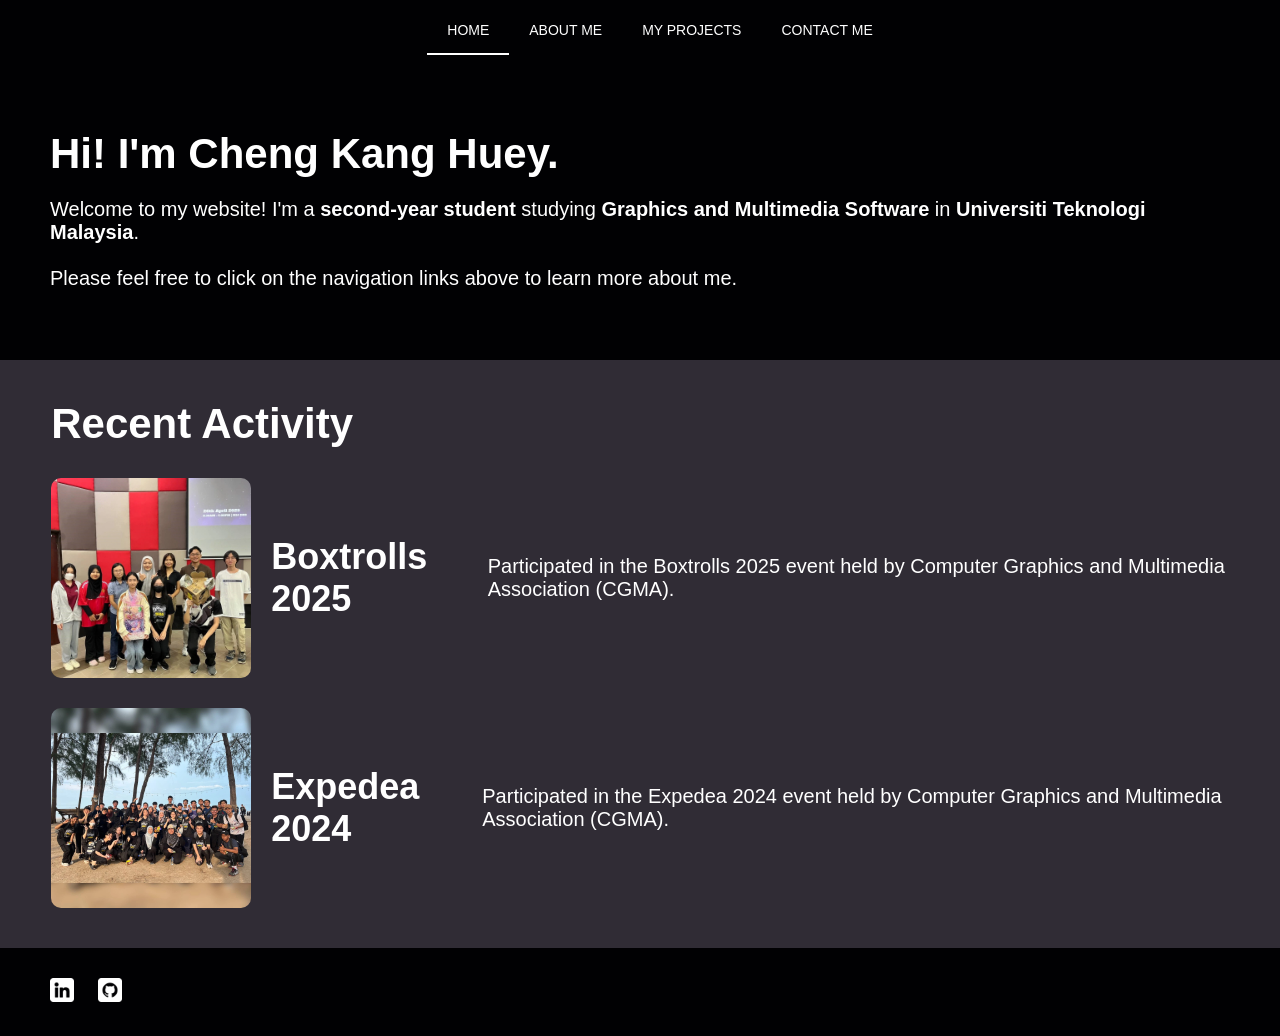
==== index.html @ 3c63ebb5 "Update index.html" ====
<!--Cheng Kang Huey A23CS0216 Section 10-->

<!DOCTYPE html>

<html lang="en">
    <head>
        <title>Welcome To My Website</title>
        <meta charset="UTF-8">
        <meta name="viewport" content="width=device-width, initial-scale=1.0">
        <meta name="description" content="Cheng Kang Huey's personal portfolio website.">
        <link rel="stylesheet" type="text/css" href="style.css">
    </head>

    <body>
        <nav class="menu-container">
            <ul class="menu-list">
                <li><a href="index.html" class="active">HOME</a></li>
                <li><a href="aboutme.html">ABOUT ME</a></li>
                <li><a href="projects.html">MY PROJECTS</a></li>
                <li><a href="contact.html">CONTACT ME</a></li>
            </ul>
        </nav>

        <main>
            <section class="banner">
                <article class="banner-text">
                    <h1>Hi! I'm Cheng Kang Huey.</h1>
                    <p>
                        Welcome to my website! I'm a <em>second-year student</em> studying <em>Graphics and Multimedia Software</em> in <em>Universiti Teknologi Malaysia</em>.
                        <br><br>
                        Please feel free to click on the navigation links above to learn more about me.
                    </p>
                </article>
            </section>

            <section class="recent">
                <h1>Recent Activity</h1>
                <article class="activity">
                    <img src="images/boxtrolls.webp" alt="Photo of Cheng Kang Huey at the Boxtrolls event">
                    <h2>Boxtrolls 2025</h2>
                    <p>Participated in the Boxtrolls 2025 event held by Computer Graphics and Multimedia Association (CGMA). </p>
                </article>

                <article class="activity">
                    <img src="images/expedea.webp" alt="Photo of Cheng Kang Huey at the Expedea event">
                    <h2>Expedea 2024</h2>
                    <p>Participated in the Expedea 2024 event held by Computer Graphics and Multimedia Association (CGMA). </p>
                </article>
            </section>
        </main>

        <footer class="footer">
            <nav>
                <a href="https://www.linkedin.com/in/kang-huey-cheng-070106317/"><img src="images/linkedin.webp" alt="Linkedin Logo"></a>
                <a href="https://github.com/kanghuey"><img src="images/github.webp" alt="Github Logo"></a>
            </nav>
        </footer>
    </body>
</html>
---- style.css ----
/* Cheng Kang Huey A23CS0216 Section 10 */

html, body {
    height: 100%;
    margin: 0;
    display: flex;
    flex-direction: column;
}

body {
    background-color: #010103;
    background-image: url("images/photo-output.jpeg");
    background-repeat: no-repeat;
    background-size: cover;
    font-family: 'Gill Sans', 'Gill Sans MT', Calibri, 'Trebuchet MS', sans-serif;
    flex: 1;
}

main {
    flex: 1;
}

h1 {
    margin: 0;
    font-size: 42px;
}

h2 {
    margin: 0;
    font-size: 36px;
}

p {
    margin: 0;
    font-size: 20px;
}

.menu-container {
    display: flex;
    background-color: #010103;
    justify-content: center;
    align-items: center;
    height: 60px;
}

.menu-list {
    display: flex;
    list-style-type: none;
}

.menu-list a {
    display: block;
    padding: 20px;
    color: #FFFFFF;
    text-decoration: none;
    font-size: 14px;
}

.menu-list a.active {
    border-bottom: 2px solid #FFFFFF;
    padding-bottom: 15px;
}

.menu-list a:hover {
    color: #ececec;
    background-color: #14142b;
}

.banner {
    display: flex;
    padding: 50px;
    margin: 20px 0;
    align-items: center;
    color: #FFFFFF;
}

.banner-text {
    display: flex;
    flex-direction: column;
    gap: 20px;
}

.banner em {
    font-style: normal;
    font-weight: bold;
}

.recent {
    display: flex;
    flex-direction: column;
    gap: 30px;
    padding: 40px 4%;
    color: #FFFFFF;
    background-color: rgba(234, 216, 255, 0.2);
}

.activity {
    display: flex;
    align-items: center;
    justify-content: center;
    gap: 20px;
}

.activity img {
    width: 200px;
    height: 200px;
    object-fit: cover;
    border-radius: 10px;
    flex-shrink: 0;
}

.about {
    display: grid;
    grid-template-columns: 1fr 2fr;
    grid-template-rows: 2fr 1fr;
    padding: 5%;
    gap: 20px;
}

.about-image {
    grid-column: 1 / 2;
    grid-row: 1 / 2;
    align-self: center;
}

.about-image img {
    width: 100%;
    height: auto;
    border-radius: 10px;
}

.about-info1 {
    grid-column: 2 / 3;
    grid-row: 1 / 2;
    color: #FFFFFF;
    align-self: center;
}

.about-info2 {
    grid-column: 2 / 3;
    grid-row: 2 / 3;
    color: #FFFFFF;
    align-self: center;
}

.list {
    list-style-type: square;
}

.footer {
    display: flex;
    padding: 20px;
    background-color: #010103;
    align-items: center;
    margin-left: 20px;
}

.footer img {
    width: 24px;
    height: 24px;
    padding: 10px;
}

@media (max-width: 768px) {
    .menu-container {
        flex-direction: column;
        height: auto;
    }

    .menu-list {
        flex-direction: column;
        width: 100%;
        padding: 0;
        margin: 0;
    }

    .menu-list li {
        width: 100%;
        text-align: center;
    }

    .menu-list a {
        padding: 15px;
        width: 100%;
    }

    .banner {
        height: auto;
    }

    .banner-content {
        flex-direction: column;
        align-items: center;
        text-align: center;
    }

    .banner h1,
    .banner p {
        text-align: center;
    }

    .recent h1{
        align-self: center;
    }

    .activity {
        flex-direction: column;
        align-items: center;
        text-align: center;
    }
    
    .activity img {
        width: 150px;
        height: 150px;
    }    

    .about {
        grid-template-columns: 1fr;
        grid-template-rows: 2fr 2fr 0.5fr;
    }

    .about-image {
        grid-column: 1 / -1;
        grid-row: 1 / 2;
    }

    .about-info1 {
        grid-column: 1 / -1;
        grid-row: 2 / 3;
    }

    .about-info2 {
        grid-column: 1 / -1;
        grid-row: 3 / 4;
    }
}
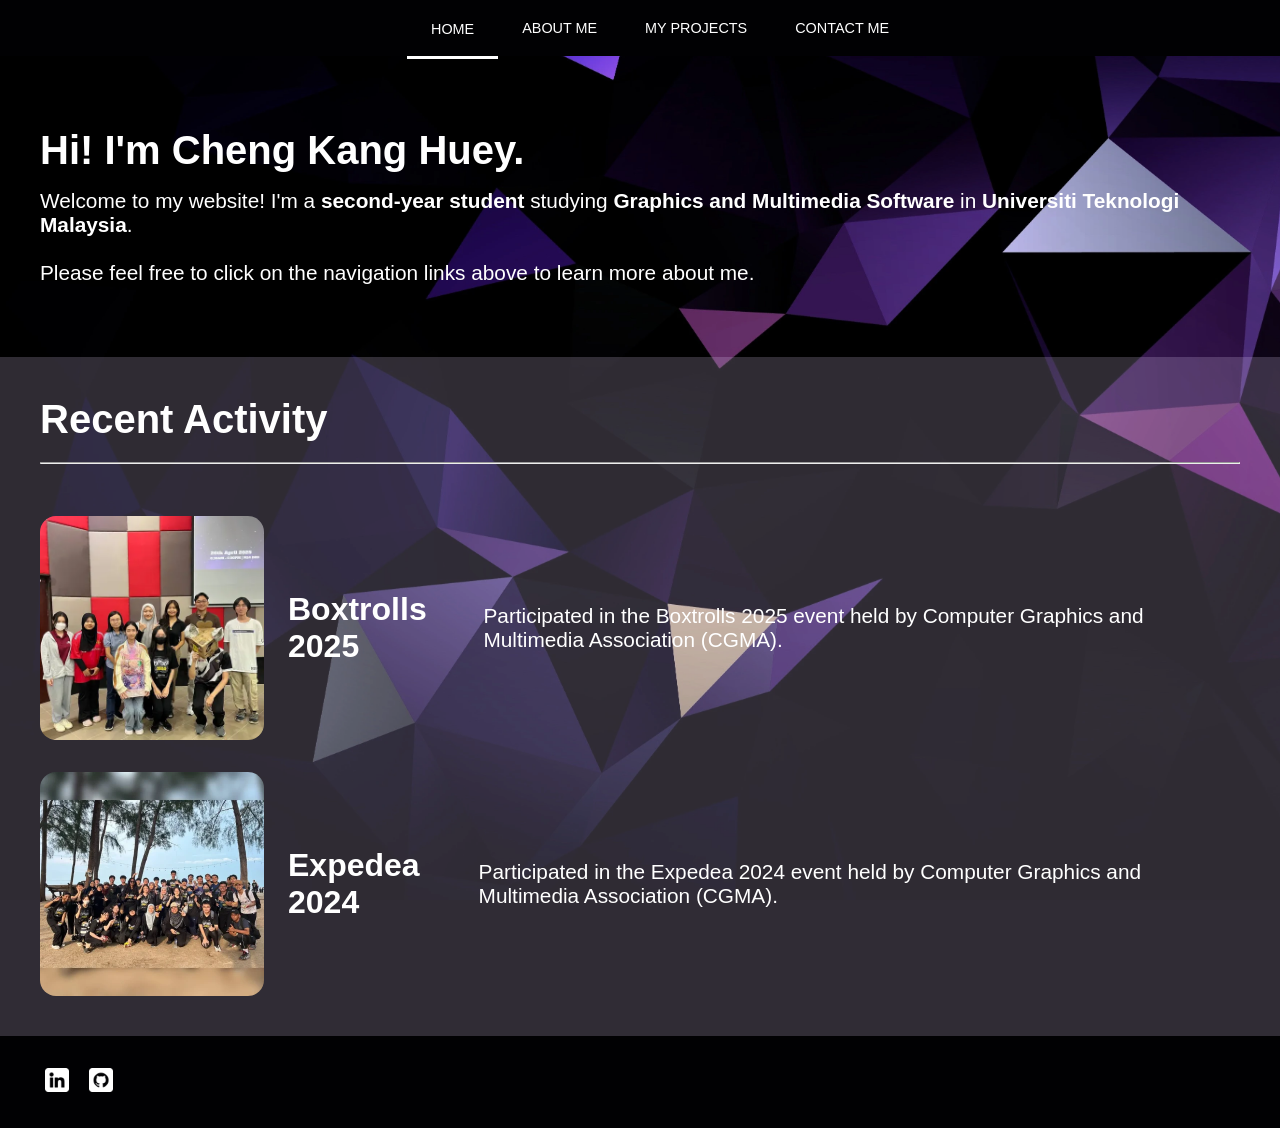
==== commit 29dd0529: "Update index.html" ====
--- a/index.html
+++ b/index.html
@@ -34,7 +34,7 @@
             </section>
 
             <section class="recent">
-                <h1>Recent Activity</h1>
+                <h1>Recent Activity<hr></h1>
                 <article class="activity">
                     <img src="images/boxtrolls.webp" alt="Photo of Cheng Kang Huey at the Boxtrolls event">
                     <h2>Boxtrolls 2025</h2>
--- a/style.css
+++ b/style.css
@@ -1,4 +1,8 @@
 /* Cheng Kang Huey A23CS0216 Section 10 */
+
+* {
+    box-sizing: border-box;
+}
 
 html, body {
     height: 100%;
@@ -9,7 +13,7 @@
 
 body {
     background-color: #010103;
-    background-image: url("images/photo-output.jpeg");
+    background-image: url("images/photo-output.webp");
     background-repeat: no-repeat;
     background-size: cover;
     font-family: 'Gill Sans', 'Gill Sans MT', Calibri, 'Trebuchet MS', sans-serif;
@@ -22,17 +26,17 @@
 
 h1 {
     margin: 0;
-    font-size: 42px;
+    font-size: 2.5rem;
 }
 
 h2 {
     margin: 0;
-    font-size: 36px;
+    font-size: 2rem;
 }
 
 p {
     margin: 0;
-    font-size: 20px;
+    font-size: 1.3rem;
 }
 
 .menu-container {
@@ -40,25 +44,27 @@
     background-color: #010103;
     justify-content: center;
     align-items: center;
-    height: 60px;
+    height: 3.5rem;
 }
 
 .menu-list {
     display: flex;
     list-style-type: none;
+    align-items: center;
+    justify-content: center;
 }
 
 .menu-list a {
     display: block;
-    padding: 20px;
+    padding: 1.5rem;
     color: #FFFFFF;
     text-decoration: none;
-    font-size: 14px;
+    font-size: 0.9rem;
 }
 
 .menu-list a.active {
-    border-bottom: 2px solid #FFFFFF;
-    padding-bottom: 15px;
+    border-bottom: 0.2rem solid #FFFFFF;
+    padding-bottom: 1.2rem;
 }
 
 .menu-list a:hover {
@@ -68,8 +74,8 @@
 
 .banner {
     display: flex;
-    padding: 50px;
-    margin: 20px 0;
+    padding: 2.5rem;
+    margin: 2rem 0;
     align-items: center;
     color: #FFFFFF;
 }
@@ -77,7 +83,7 @@
 .banner-text {
     display: flex;
     flex-direction: column;
-    gap: 20px;
+    gap: 1rem;
 }
 
 .banner em {
@@ -88,8 +94,8 @@
 .recent {
     display: flex;
     flex-direction: column;
-    gap: 30px;
-    padding: 40px 4%;
+    gap: 2rem;
+    padding: 2.5rem;
     color: #FFFFFF;
     background-color: rgba(234, 216, 255, 0.2);
 }
@@ -98,23 +104,24 @@
     display: flex;
     align-items: center;
     justify-content: center;
-    gap: 20px;
+    gap: 1.5rem;
 }
 
 .activity img {
-    width: 200px;
-    height: 200px;
+    width: 14rem;
+    height: 14rem;
     object-fit: cover;
-    border-radius: 10px;
+    border-radius: 1rem;
     flex-shrink: 0;
 }
 
 .about {
     display: grid;
     grid-template-columns: 1fr 2fr;
-    grid-template-rows: 2fr 1fr;
-    padding: 5%;
-    gap: 20px;
+    grid-template-rows: auto auto auto;
+    gap: 2rem;
+    padding: 2.5rem;
+    color: #FFFFFF;
 }
 
 .about-image {
@@ -124,47 +131,56 @@
 }
 
 .about-image img {
+    aspect-ratio: 0.84 / 1;
     width: 100%;
     height: auto;
-    border-radius: 10px;
+    border-radius: 0.8rem;
 }
 
 .about-info1 {
     grid-column: 2 / 3;
     grid-row: 1 / 2;
-    color: #FFFFFF;
-    align-self: center;
+    align-self: center;
+    text-align: justify;
 }
 
 .about-info2 {
     grid-column: 2 / 3;
     grid-row: 2 / 3;
-    color: #FFFFFF;
+    align-self: center;
+}
+
+.about-info3 {
+    grid-column: 2 / 3;
+    grid-row: 3 / 4;
     align-self: center;
 }
 
 .list {
     list-style-type: square;
+    line-height: 1.5;
 }
 
 .footer {
     display: flex;
-    padding: 20px;
+    padding: 1.5rem;
     background-color: #010103;
     align-items: center;
-    margin-left: 20px;
+    margin-left: 0.8rem;
 }
 
 .footer img {
-    width: 24px;
-    height: 24px;
-    padding: 10px;
+    width: 2.5rem;
+    height: 2.5rem;
+    padding: 0.5rem;
 }
 
 @media (max-width: 768px) {
     .menu-container {
         flex-direction: column;
         height: auto;
+        margin: 0;
+        padding: 0;
     }
 
     .menu-list {
@@ -172,6 +188,7 @@
         width: 100%;
         padding: 0;
         margin: 0;
+        justify-content: center;
     }
 
     .menu-list li {
@@ -180,8 +197,9 @@
     }
 
     .menu-list a {
-        padding: 15px;
+        padding: 1rem;
         width: 100%;
+        text-align: center;
     }
 
     .banner {
@@ -210,13 +228,13 @@
     }
     
     .activity img {
-        width: 150px;
-        height: 150px;
+        width: 14rem;
+        height: 14rem;
     }    
 
     .about {
         grid-template-columns: 1fr;
-        grid-template-rows: 2fr 2fr 0.5fr;
+        grid-template-rows: auto auto auto auto;
     }
 
     .about-image {
@@ -233,4 +251,16 @@
         grid-column: 1 / -1;
         grid-row: 3 / 4;
     }
-}
+
+    .about-info3 {
+        grid-column: 1 / -1;
+        grid-row: 4 / 5;
+    }
+
+    .footer {
+        display: flex;
+        justify-content: center;
+        padding: 1rem;
+        margin: 0;
+    }
+}
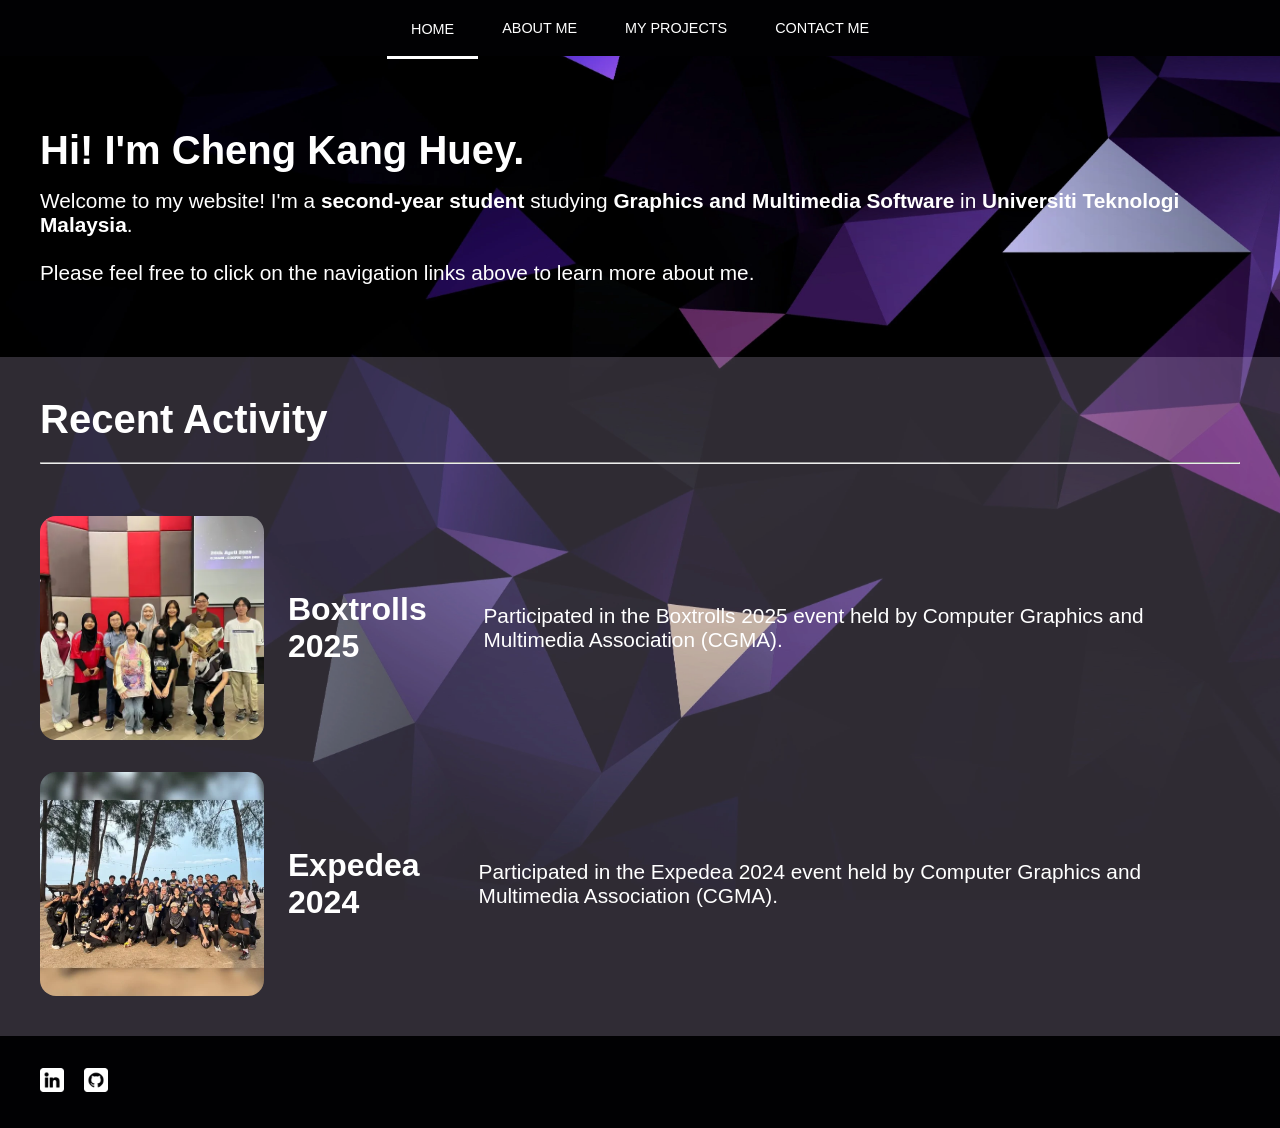
==== commit c5b50791: "Update index.html" ====
--- a/index.html
+++ b/index.html
@@ -9,6 +9,7 @@
         <meta name="viewport" content="width=device-width, initial-scale=1.0">
         <meta name="description" content="Cheng Kang Huey's personal portfolio website.">
         <link rel="stylesheet" type="text/css" href="style.css">
+        <script src="scrolltop.js"></script>
     </head>
 
     <body>
@@ -26,7 +27,7 @@
                 <article class="banner-text">
                     <h1>Hi! I'm Cheng Kang Huey.</h1>
                     <p>
-                        Welcome to my website! I'm a <em>second-year student</em> studying <em>Graphics and Multimedia Software</em> in <em>Universiti Teknologi Malaysia</em>.
+                        Welcome to my website! I'm a <strong>second-year student</strong> studying <strong>Graphics and Multimedia Software</strong> in <strong>Universiti Teknologi Malaysia</strong>.
                         <br><br>
                         Please feel free to click on the navigation links above to learn more about me.
                     </p>
@@ -47,6 +48,7 @@
                     <p>Participated in the Expedea 2024 event held by Computer Graphics and Multimedia Association (CGMA). </p>
                 </article>
             </section>
+            <button id="topBtn" title="Scroll up"><img src="images/up.webp" alt="Image of an up arrow"></button>          
         </main>
 
         <footer class="footer">
--- a/style.css
+++ b/style.css
@@ -29,6 +29,10 @@
     font-size: 2.5rem;
 }
 
+section h1 {
+    font-size: 2.5rem;
+}
+
 h2 {
     margin: 0;
     font-size: 2rem;
@@ -39,27 +43,52 @@
     font-size: 1.3rem;
 }
 
+a {
+    color: aqua;
+}
+
+a:hover {
+    color: rgb(0, 184, 184);
+}
+
+a:active {
+    color: rgb(0, 88, 88);
+}
+
 .menu-container {
     display: flex;
+    flex-direction: column;
     background-color: #010103;
     justify-content: center;
     align-items: center;
-    height: 3.5rem;
+    height: auto;
+    padding: 0;
 }
 
 .menu-list {
     display: flex;
+    flex-direction: column;
     list-style-type: none;
     align-items: center;
     justify-content: center;
+    width: 100%;
+    padding: 0;
+    margin: 0;
+}
+
+.menu-list li {
+    width: 100%;
+    text-align: center;
 }
 
 .menu-list a {
     display: block;
-    padding: 1.5rem;
+    padding: 1rem;
     color: #FFFFFF;
     text-decoration: none;
     font-size: 0.9rem;
+    width: 100%;
+    text-align: center;
 }
 
 .menu-list a.active {
@@ -77,6 +106,7 @@
     padding: 2.5rem;
     margin: 2rem 0;
     align-items: center;
+    text-align: center;
     color: #FFFFFF;
 }
 
@@ -84,11 +114,6 @@
     display: flex;
     flex-direction: column;
     gap: 1rem;
-}
-
-.banner em {
-    font-style: normal;
-    font-weight: bold;
 }
 
 .recent {
@@ -105,6 +130,8 @@
     align-items: center;
     justify-content: center;
     gap: 1.5rem;
+    flex-direction: column;
+    text-align: center;
 }
 
 .activity img {
@@ -115,44 +142,44 @@
     flex-shrink: 0;
 }
 
-.about {
+#about {
     display: grid;
-    grid-template-columns: 1fr 2fr;
-    grid-template-rows: auto auto auto;
+    grid-template-columns: 1fr;
+    grid-template-rows: auto auto auto auto;
     gap: 2rem;
     padding: 2.5rem;
     color: #FFFFFF;
 }
 
-.about-image {
-    grid-column: 1 / 2;
+#about-image {
+    grid-column: 1 / -1;
     grid-row: 1 / 2;
     align-self: center;
 }
 
-.about-image img {
+#about-image img {
     aspect-ratio: 0.84 / 1;
     width: 100%;
     height: auto;
     border-radius: 0.8rem;
 }
 
-.about-info1 {
-    grid-column: 2 / 3;
-    grid-row: 1 / 2;
+#about-info1 {
+    grid-column: 1 / -1;
+    grid-row: 2 / 3;
     align-self: center;
     text-align: justify;
 }
 
-.about-info2 {
-    grid-column: 2 / 3;
-    grid-row: 2 / 3;
+#about-info2 {
+    grid-column: 1 / -1;
+    grid-row: 3 / 4;
     align-self: center;
 }
 
-.about-info3 {
-    grid-column: 2 / 3;
-    grid-row: 3 / 4;
+#about-info3 {
+    grid-column: 1 / -1;
+    grid-row: 4 / 5;
     align-self: center;
 }
 
@@ -161,106 +188,211 @@
     line-height: 1.5;
 }
 
+.project-container {
+    display: flex;
+    flex-wrap: wrap;
+    flex-direction: row;
+    justify-content: center;
+    align-items: stretch;
+}
+
+.project-items {
+    display: flex;
+    flex-direction: column;
+    align-items: center;
+    color: #FFFFFF;
+    background-color: rgba(234, 216, 255, 0.2);
+    margin: 1rem;
+    padding: 1.5rem;
+    border-radius: 0.5rem;
+    max-width: 25rem;
+    word-wrap: break-word;
+    text-align: justify;
+}
+
+.project-items h2 {
+    text-align: center;
+}
+
+.project-items img {
+    margin: 10%;
+    width: 100%;
+    height: auto;
+}
+
+#contact-table {
+    display: grid;
+    color:#FFFFFF;
+    grid-template-rows: 1fr 1fr 1fr;
+    grid-template-columns: 1fr 3fr;
+    gap: 1rem;
+}
+
+#contact-table,
+#contact-info-header1,
+#contact-info1,
+#contact-info-header2,
+#contact-info2,
+#contact-info-header3,
+#contact-info3 {
+    padding: 1.3rem;
+    align-items: center;
+    justify-content: center;
+}
+
+#contact-info-header1 {
+    grid-column: 1 / 2;
+    grid-row: 1 / 2;
+}
+
+#contact-info1 {
+    grid-column: 2 / 3;
+    grid-row: 1 / 2;
+}
+
+#contact-info-header2 {
+    grid-column: 1 / 2;
+    grid-row: 2 / 3;
+}
+
+#contact-info2 {
+    grid-column: 2 / 3;
+    grid-row: 2 / 3;
+}
+
+#contact-info-header3 {
+    grid-column: 1 / 2;
+    grid-row: 3 / 4;
+}
+
+#contact-info3 {
+    grid-column: 2 / 3;
+    grid-row: 3 / 4;
+}
+
+#contact-info3 img{
+    width: 2.8rem;
+    height: 2.8rem;
+    margin-right: 1rem;
+    transition: transform 0.3s ease;
+}
+
+#contact-info3 img:hover{
+    transform: scale(1.1);
+    cursor: pointer;
+}
+
+button {
+    display: none;
+    justify-content: center;
+    align-items: center;
+    position: fixed; 
+    border: none;
+    color: #FFFFFF;
+    background-color: transparent;
+    bottom: 2rem; 
+    right: 2rem;
+    width: 3rem;
+    height: 3rem;
+    border-radius: 50%;
+    padding: 0;
+    transition: transform 0.3s ease;
+}
+
+button:hover {
+    transform: scale(1.1);
+    cursor: pointer;
+}
+
+button img {
+    width: 100%;
+    height: 100%;
+    object-fit: contain;
+    border-radius: 50%;
+}
+
 .footer {
     display: flex;
+    justify-content: center;
     padding: 1.5rem;
     background-color: #010103;
-    align-items: center;
-    margin-left: 0.8rem;
+    margin: 0;
 }
 
 .footer img {
     width: 2.5rem;
     height: 2.5rem;
     padding: 0.5rem;
-}
-
-@media (max-width: 768px) {
+    transition: transform 0.3s ease;
+}
+
+.footer img:hover {
+    transform: scale(1.1);
+    cursor: pointer;
+}
+
+.footer p {
+    color: #FFFFFF;
+    display: none;
+}
+
+@media (min-width: 769px) {
     .menu-container {
-        flex-direction: column;
-        height: auto;
-        margin: 0;
-        padding: 0;
+        flex-direction: row;
+        height: 3.5rem;
     }
 
     .menu-list {
-        flex-direction: column;
-        width: 100%;
-        padding: 0;
-        margin: 0;
-        justify-content: center;
+        flex-direction: row;
+        width: auto;
     }
 
     .menu-list li {
-        width: 100%;
+        width: auto;
         text-align: center;
     }
 
     .menu-list a {
-        padding: 1rem;
-        width: 100%;
-        text-align: center;
-    }
-
+        padding: 1.5rem;
+        width: auto;
+    }
+    
     .banner {
-        height: auto;
-    }
-
-    .banner-content {
-        flex-direction: column;
-        align-items: center;
-        text-align: center;
-    }
-
-    .banner h1,
-    .banner p {
-        text-align: center;
-    }
-
-    .recent h1{
-        align-self: center;
+        text-align: start;
     }
 
     .activity {
-        flex-direction: column;
-        align-items: center;
-        text-align: center;
-    }
-    
-    .activity img {
-        width: 14rem;
-        height: 14rem;
-    }    
-
-    .about {
-        grid-template-columns: 1fr;
-        grid-template-rows: auto auto auto auto;
-    }
-
-    .about-image {
-        grid-column: 1 / -1;
+        flex-direction: row;
+        text-align: left;
+    }
+
+    #about {
+        grid-template-columns: 1fr 2fr;
+        grid-template-rows: auto auto auto;
+    }
+
+    #about-image {
+        grid-column: 1 / 2;
         grid-row: 1 / 2;
     }
 
-    .about-info1 {
-        grid-column: 1 / -1;
+    #about-info1 {
+        grid-column: 2 / 3;
+        grid-row: 1 / 2;
+    }
+
+    #about-info2 {
+        grid-column: 2 / 3;
         grid-row: 2 / 3;
     }
 
-    .about-info2 {
-        grid-column: 1 / -1;
+    #about-info3 {
+        grid-column: 2 / 3;
         grid-row: 3 / 4;
     }
 
-    .about-info3 {
-        grid-column: 1 / -1;
-        grid-row: 4 / 5;
-    }
-
     .footer {
-        display: flex;
-        justify-content: center;
-        padding: 1rem;
-        margin: 0;
-    }
-}
+        justify-content: flex-start;
+        padding-left: 2rem;
+    }
+}
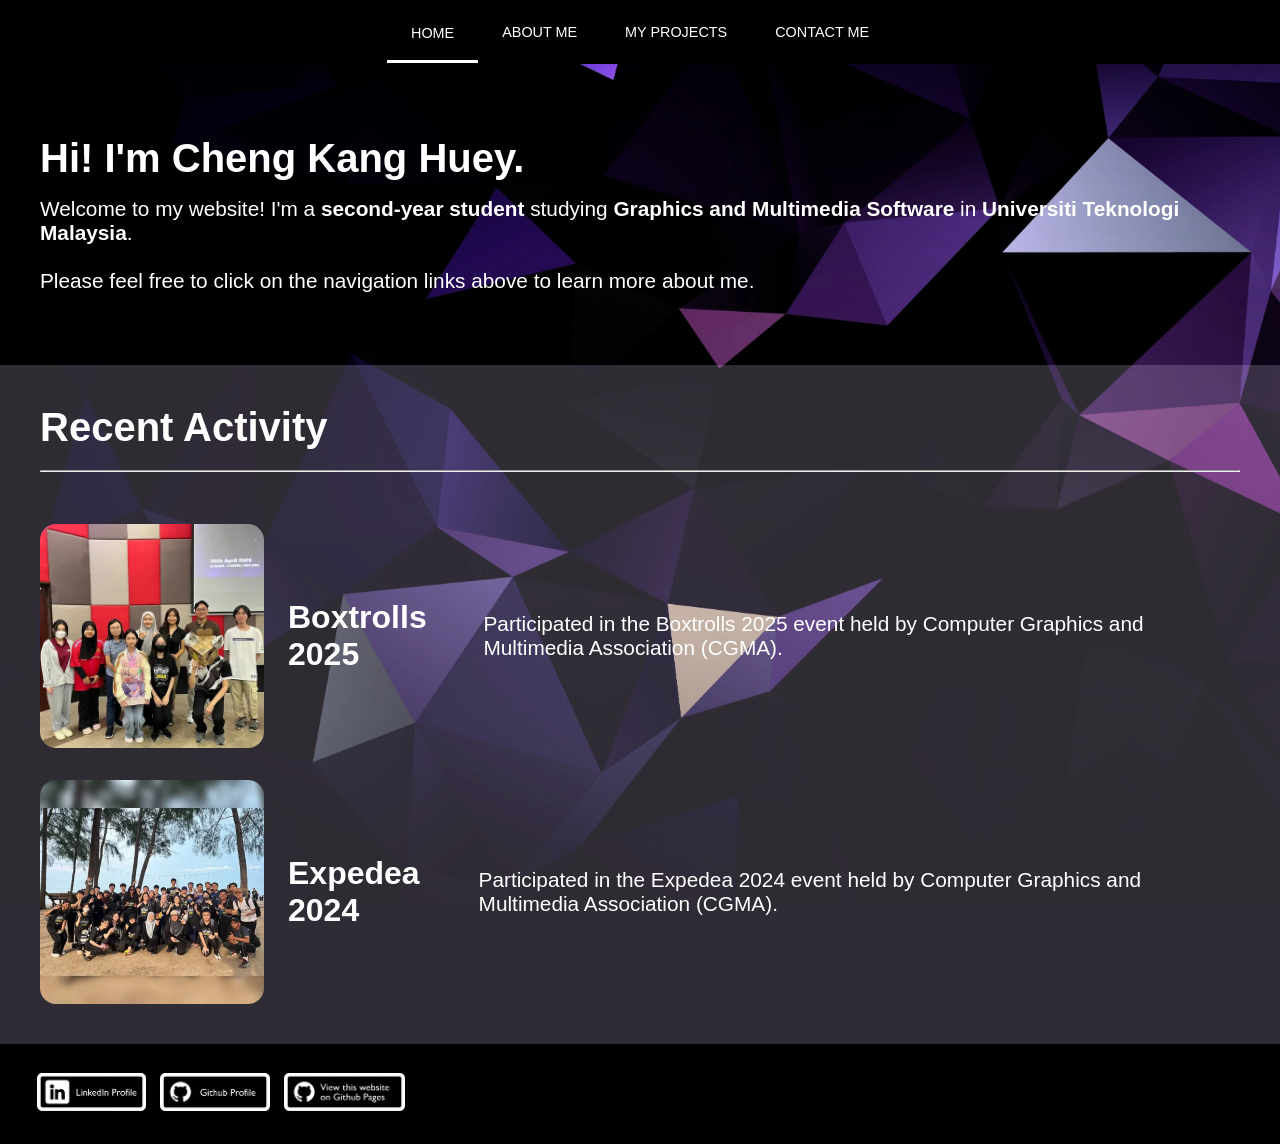
==== commit fcbdc94f: "Update index.html" ====
--- a/index.html
+++ b/index.html
@@ -4,12 +4,11 @@
 
 <html lang="en">
     <head>
-        <title>Welcome To My Website</title>
+        <title>Home | Cheng Kang Huey</title>
         <meta charset="UTF-8">
         <meta name="viewport" content="width=device-width, initial-scale=1.0">
         <meta name="description" content="Cheng Kang Huey's personal portfolio website.">
         <link rel="stylesheet" type="text/css" href="style.css">
-        <script src="scrolltop.js"></script>
     </head>
 
     <body>
@@ -53,9 +52,12 @@
 
         <footer class="footer">
             <nav>
-                <a href="https://www.linkedin.com/in/kang-huey-cheng-070106317/"><img src="images/linkedin.webp" alt="Linkedin Logo"></a>
-                <a href="https://github.com/kanghuey"><img src="images/github.webp" alt="Github Logo"></a>
+                <a href="https://www.linkedin.com/in/kang-huey-cheng-070106317/" target="_blank"><img src="images/linkedin.webp" alt="Linkedin Logo"></a>
+                <a href="https://github.com/kanghuey" target="_blank"><img src="images/github.webp" alt="Github Logo"></a>
+                <a href="https://kanghuey.github.io" target="_blank"><img src="images/pages.webp" alt="Github Pages"></a>
             </nav>
         </footer>
+
+        <script src="scrolltop.js"></script>
     </body>
 </html>
--- a/style.css
+++ b/style.css
@@ -222,47 +222,10 @@
 
 #contact-table {
     display: grid;
-    color:#FFFFFF;
-    grid-template-rows: 1fr 1fr 1fr;
-    grid-template-columns: 1fr 3fr;
-    gap: 1rem;
-}
-
-#contact-table,
-#contact-info-header1,
-#contact-info1,
-#contact-info-header2,
-#contact-info2,
-#contact-info-header3,
-#contact-info3 {
-    padding: 1.3rem;
-    align-items: center;
-    justify-content: center;
-}
-
-#contact-info-header1 {
-    grid-column: 1 / 2;
-    grid-row: 1 / 2;
-}
-
-#contact-info1 {
-    grid-column: 2 / 3;
-    grid-row: 1 / 2;
-}
-
-#contact-info-header2 {
-    grid-column: 1 / 2;
-    grid-row: 2 / 3;
-}
-
-#contact-info2 {
-    grid-column: 2 / 3;
-    grid-row: 2 / 3;
-}
-
-#contact-info-header3 {
-    grid-column: 1 / 2;
-    grid-row: 3 / 4;
+    grid-template-columns: 1fr;
+    gap: 2rem;
+    padding: 2.5rem;
+    color: #FFFFFF;
 }
 
 #contact-info3 {
@@ -278,7 +241,7 @@
 }
 
 #contact-info3 img:hover{
-    transform: scale(1.1);
+    transform: scale(1.2);
     cursor: pointer;
 }
 
@@ -320,9 +283,9 @@
 }
 
 .footer img {
-    width: 2.5rem;
-    height: 2.5rem;
-    padding: 0.5rem;
+    width: auto;
+    height: 3rem;
+    padding: 0.3rem;
     transition: transform 0.3s ease;
 }
 
@@ -331,15 +294,11 @@
     cursor: pointer;
 }
 
-.footer p {
-    color: #FFFFFF;
-    display: none;
-}
 
 @media (min-width: 769px) {
     .menu-container {
         flex-direction: row;
-        height: 3.5rem;
+        height: 4rem;
     }
 
     .menu-list {
@@ -391,8 +350,29 @@
         grid-row: 3 / 4;
     }
 
+    #contact-table {
+        grid-template-columns: 1fr 3fr;
+    }
+
+    #contact-info-header1,
+    #contact-info-header2,
+    #contact-info-header3 {
+        grid-column: 1;
+    }
+
+    #contact-info1,
+    #contact-info2,
+    #contact-info3 {
+        grid-column: 2;
+    }
+
+    #contact-info3 {
+        justify-content: flex-start;
+    }
+
     .footer {
         justify-content: flex-start;
         padding-left: 2rem;
     }
-}
+
+}
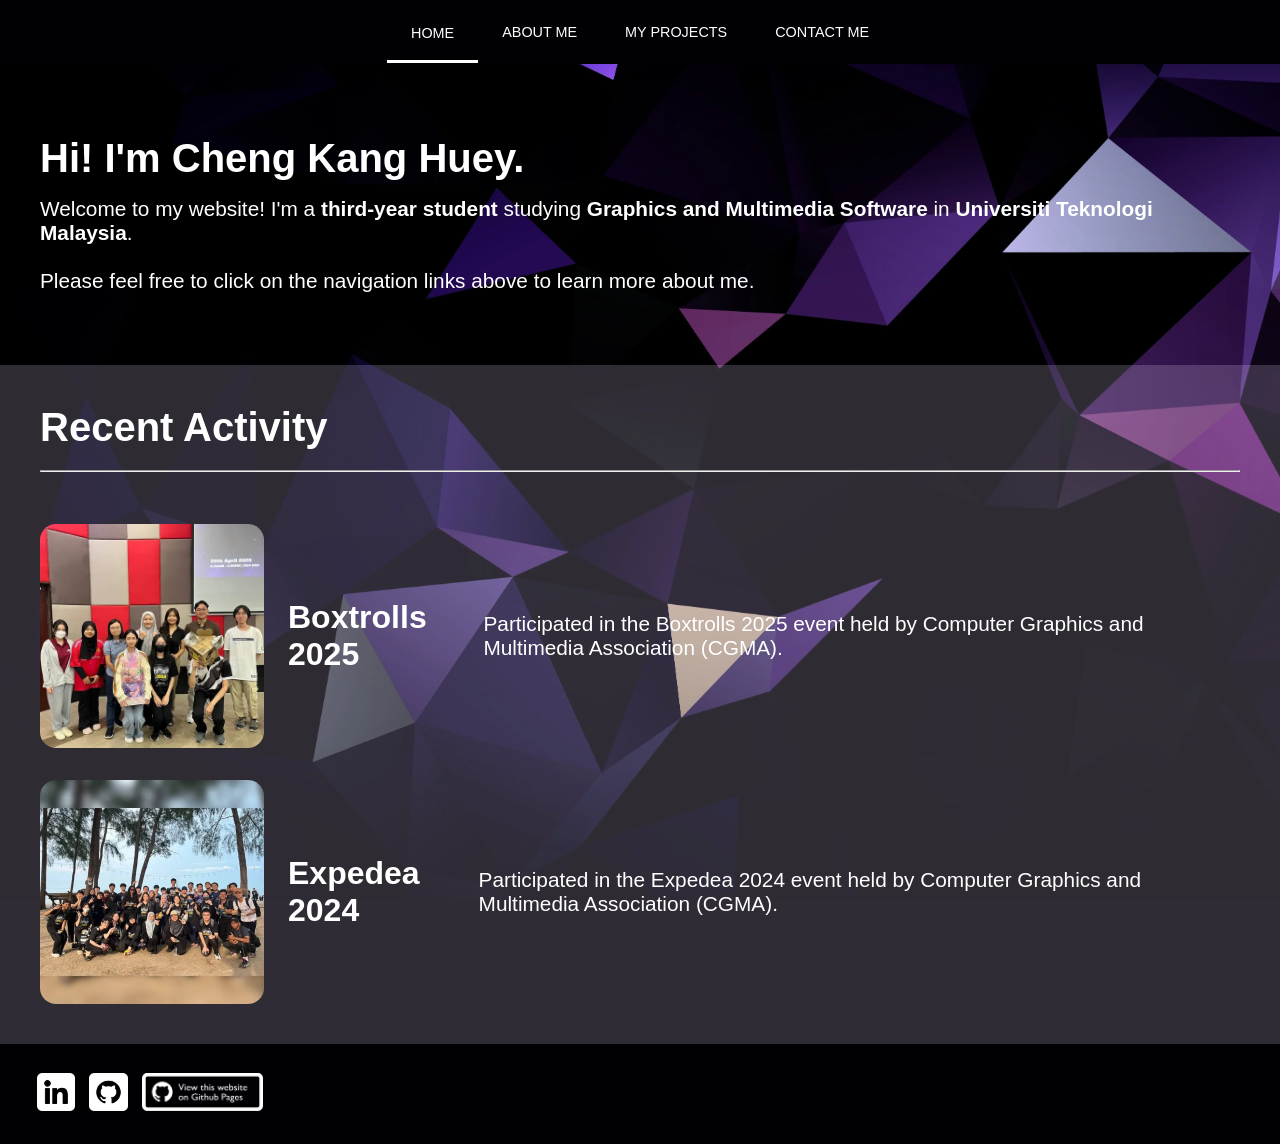
==== commit 6c17c1a4: "Update index.html" ====
--- a/index.html
+++ b/index.html
@@ -26,7 +26,7 @@
                 <article class="banner-text">
                     <h1>Hi! I'm Cheng Kang Huey.</h1>
                     <p>
-                        Welcome to my website! I'm a <strong>second-year student</strong> studying <strong>Graphics and Multimedia Software</strong> in <strong>Universiti Teknologi Malaysia</strong>.
+                        Welcome to my website! I'm a <strong>third-year student</strong> studying <strong>Graphics and Multimedia Software</strong> in <strong>Universiti Teknologi Malaysia</strong>.
                         <br><br>
                         Please feel free to click on the navigation links above to learn more about me.
                     </p>
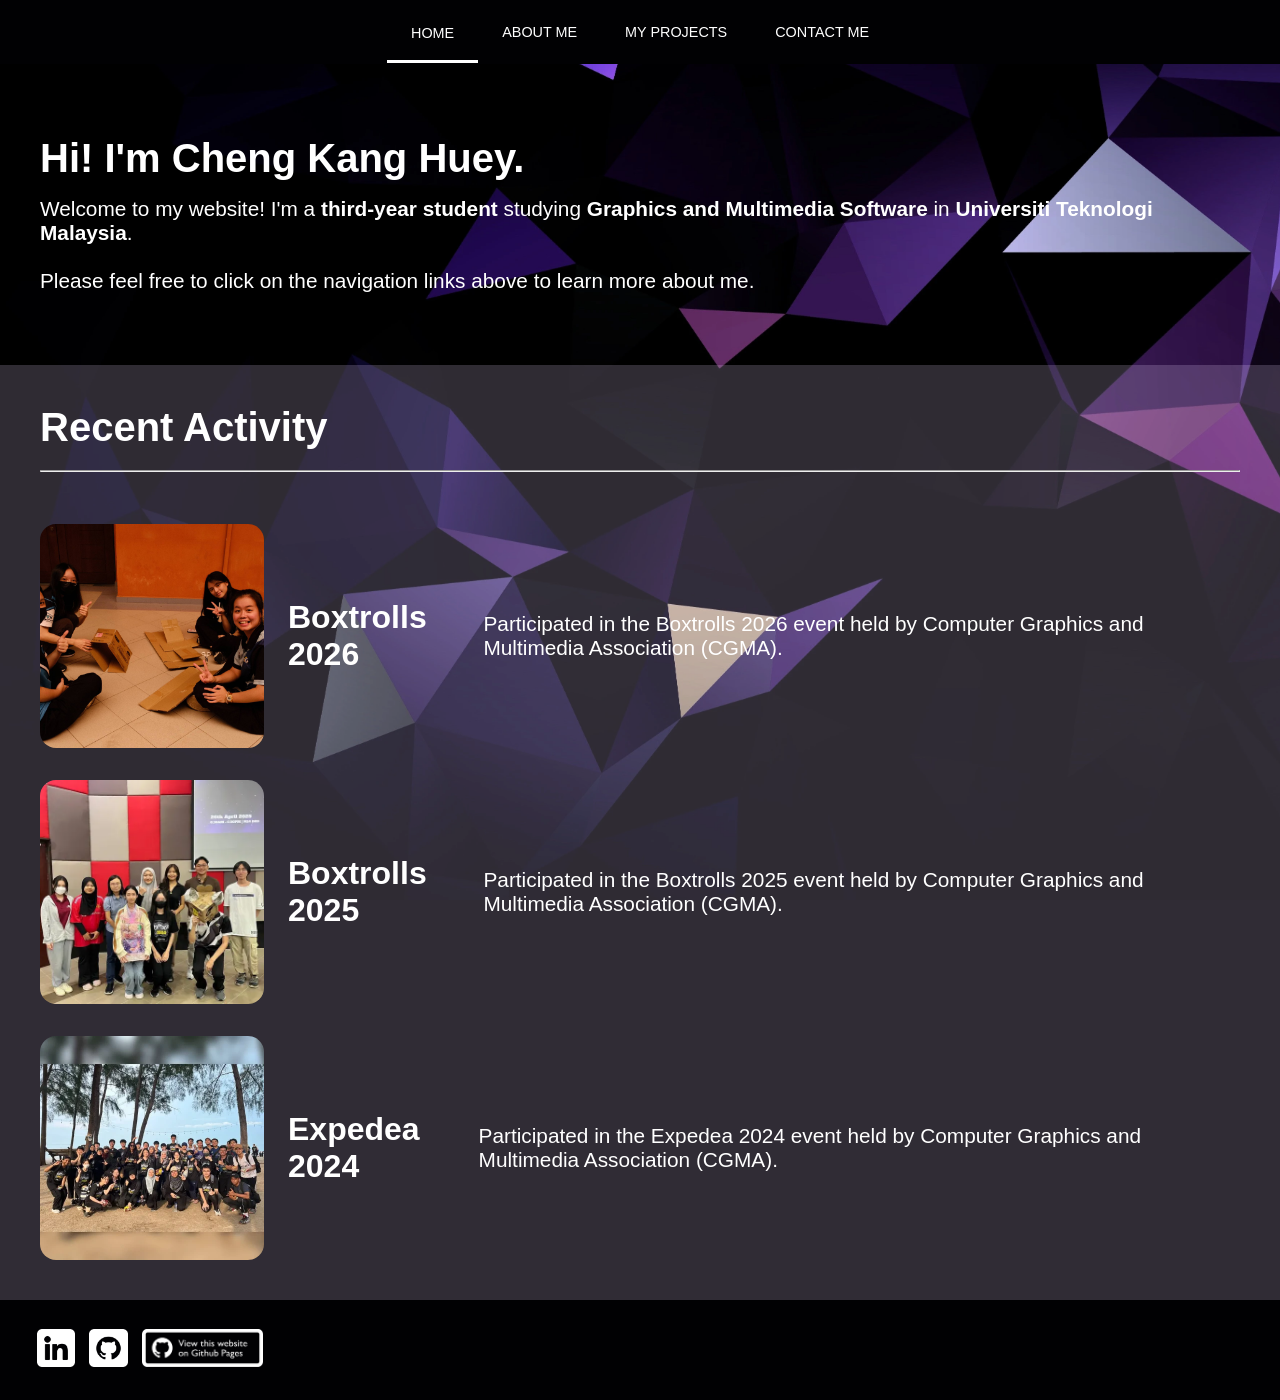
==== commit 3779aafd: "Update" ====
--- a/index.html
+++ b/index.html
@@ -36,6 +36,12 @@
             <section class="recent">
                 <h1>Recent Activity<hr></h1>
                 <article class="activity">
+                    <img src="images/boxtrolls2.jpg" alt="Photo of Cheng Kang Huey at the Boxtrolls event">
+                    <h2>Boxtrolls 2026</h2>
+                    <p>Participated in the Boxtrolls 2026 event held by Computer Graphics and Multimedia Association (CGMA). </p>
+                </article>
+
+                <article class="activity">
                     <img src="images/boxtrolls.webp" alt="Photo of Cheng Kang Huey at the Boxtrolls event">
                     <h2>Boxtrolls 2025</h2>
                     <p>Participated in the Boxtrolls 2025 event held by Computer Graphics and Multimedia Association (CGMA). </p>
